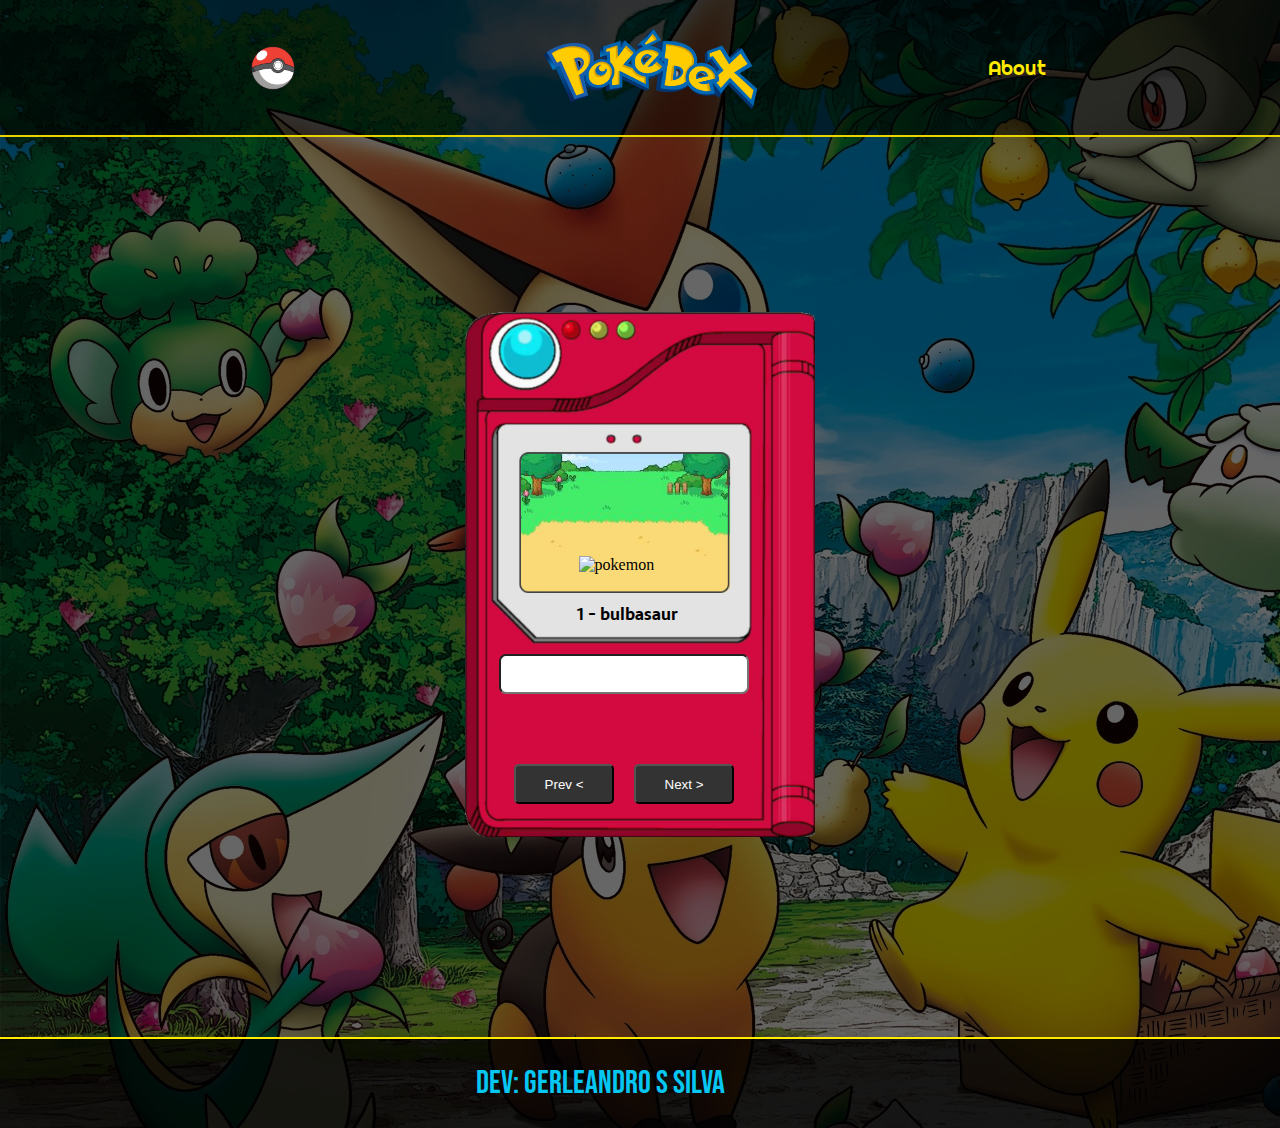
==== index.html @ b321f621 "PokeDex" ====
<!DOCTYPE html>
<html lang="en">
<head>
    <meta charset="UTF-8">
    <meta name="viewport" content="width=device-width, initial-scale=1.0">
    <title>PokeDex</title>
    <link rel="stylesheet" href="styles/style.css">
    <link rel="stylesheet" href="styles/media.css">
    <link rel="shortcut icon" href="assects/favicons/favicon-16x16.png" type="image/x-icon">
    <script src="https://kit.fontawesome.com/15a36c81ce.js" crossorigin="anonymous"></script>
</head>
<body>
    <header>
        <img class="logo" src="assects/images/adaptive-icon.webp" alt="logo">
        <img class="logo-title" src="assects/images/splash.webp"  alt="logo title">
    
        <ul>
            <li><a href="about.html">About</a></li>
        </ul>
    </header>
    <main>
        <div class="pokedex-box">
            <img id="pokeImage" class="pokemon-image" src="" alt="pokemon">
            <span id="pokeName"> 1 - bulbasaur</span>
            <input id="pokeSearch" type="text">
            <div class="btn-box">
                <button id="prevBtn" class="btn">Prev <</button>
                <button id="nextBtn" class="btn">Next ></button>
            </div>
        </div>
        
    </main>
    <footer>
        <p class="paragrath-footer">Dev: Gerleandro S Silva </p>
        <a class="link-footer" href="https://github.com/Gerleandro/"><i class="fa-brands fa-github"></i></a> 
        <a class="link-footer" href="https://www.linkedin.com/in/gerleandro-s-silva-hard"><i class="fa-brands fa-linkedin-in"></i></a>
        <a class="link-footer" href="https://www.instagram.com/gerleandro_silva"><i class="fa-brands fa-instagram"></i></a>
    </footer>
</body>
</html>
---- styles/style.css ----
@import url('https://fonts.googleapis.com/css2?family=Bebas+Neue&family=Poppins:wght@100;200;300;400;500;600&family=Righteous&family=Sarala:wght@400;700&display=swap');
@import url("./reset.css");
@import url("./about.css");
@import url("./root.css");

    /* font-family: 'Poppins', sans-serif; talvez */
    /* font-family: 'Righteous', sans-serif; talvez */
    /* font-family: 'Sarala', sans-serif; nornal */
    /* font-family: 'Bebas Neue', sans-serif;  boa maiscula*/


body {
    background-image: url('../assects/images/background.webp');
    background-repeat: no-repeat;
    width: 100vw;
    height: 100vh;
    overflow-x: hidden;
}

li a {
    color: var(--pokeCor5);
    font-family: 'Righteous', sans-serif; 
    font-size: 20px;
    -webkit-text-stroke-color: red 2px solid;
}
li a:hover {
    transform: scale(1.1);
    transition: .4s;
    color: var(--pokeCor4);

}

header {
    background: #000000ce;
    display: flex;
    flex-direction: row;
    justify-content: space-evenly;
    align-items: center;
    padding: 1em;
    border-bottom: 2px solid var(--pokeCor4);
}

.logo {
    width:5em;


}
.logo:hover {
    animation: mymove 5s linear ;
}
@keyframes mymove {
    50% { translate: -25vw;}
    100% { translate: 100vw;}
    0% { transform: rotate(0deg);}
    100% {transform: rotate(360deg);}
}

.logo-title {
    width:15em;
}

main {
    display: flex;
    justify-content: center;
    align-items: center;
    background: #00000099;
    height:100vh;
    width:100vw;
}

.pokedex {
    width:25em;
}

.pokemon-image {
    margin-left: 7.1em;
    margin-bottom: 1.7em;
}

span {
    font-family: 'Sarala', sans-serif;
    font-size: 1em;
    font-weight: bold;
    color:#000;
    margin-bottom: 1.7em;
    margin-left: 7em;
}

.pokedex-box {
    background-image: url('/assects/images/pokedex.webp');
    background-size: 100%;
    background-repeat: no-repeat;
    width:350px;
    height:550px;
    display: flex;
    flex-direction: column;
    justify-content:end;
}

input {
    width:250px;
    height:40px;
    margin-bottom:3em;
    margin-left: 1.7em;
    border-radius: 7px;
    font-size: 20px;
    font-weight: bold;
    text-align: center;
    outline: none;
}

.btn-box {
    width:100%;
    display: flex;
    flex-direction: row;
    justify-content: center;
    margin-bottom: 3em;
    padding-right: 2em;
}
.btn {
    background: #333;
    width: 100px;
    height:40px;
    color:#fff;
    margin:10px;
    border-radius:5px;
}


.fa-github {
    margin: 10px;
    font-size: 2em;
    color: #ffffff;
}
.fa-linkedin-in {
    border-radius: 5px;
    width:35px;
    font-size: 2em;
    color: #ffffff;
    background: #126bc4;
    margin:10px;
}
.fa-instagram {
    margin:10px;
    width:35px;
    border-radius: 8px;
    font-size: 2em;
    color:#ffffff;
    background:linear-gradient(30deg, #fcc108,#ff081b,#d80db5);
}
.fa-linkedin-in:hover, .fa-github:hover, .fa-codepen:hover, .fa-instagram:hover {
    transform: scale(1.2);
    transition:.4s;
}

footer {
    display: flex;
    flex-direction: row;
    justify-content: center;
    align-items: center;
    background-color: #000000e9;
    color:var(--pokeCor1);
    height: 5.7em;
    text-align: center;
    border-top: 2px solid var(--pokeCor5);
    font-family: 'Bebas Neue', sans-serif;
}
.paragrath-footer {
    font-size: 2em;
    margin-right: 20px;
}
---- styles/media.css ----
@media screen and (max-width: 530px )  {
    .logo-title {
        display: none;
    }
    .pokedex-about {
        display: none;
    }

    .paragrath-footer {
        font-size: 1.5em;
    }
}
@media screen and (max-width: 430px ) {
    .paragrath-footer {
        font-size: 1em;
    }
}
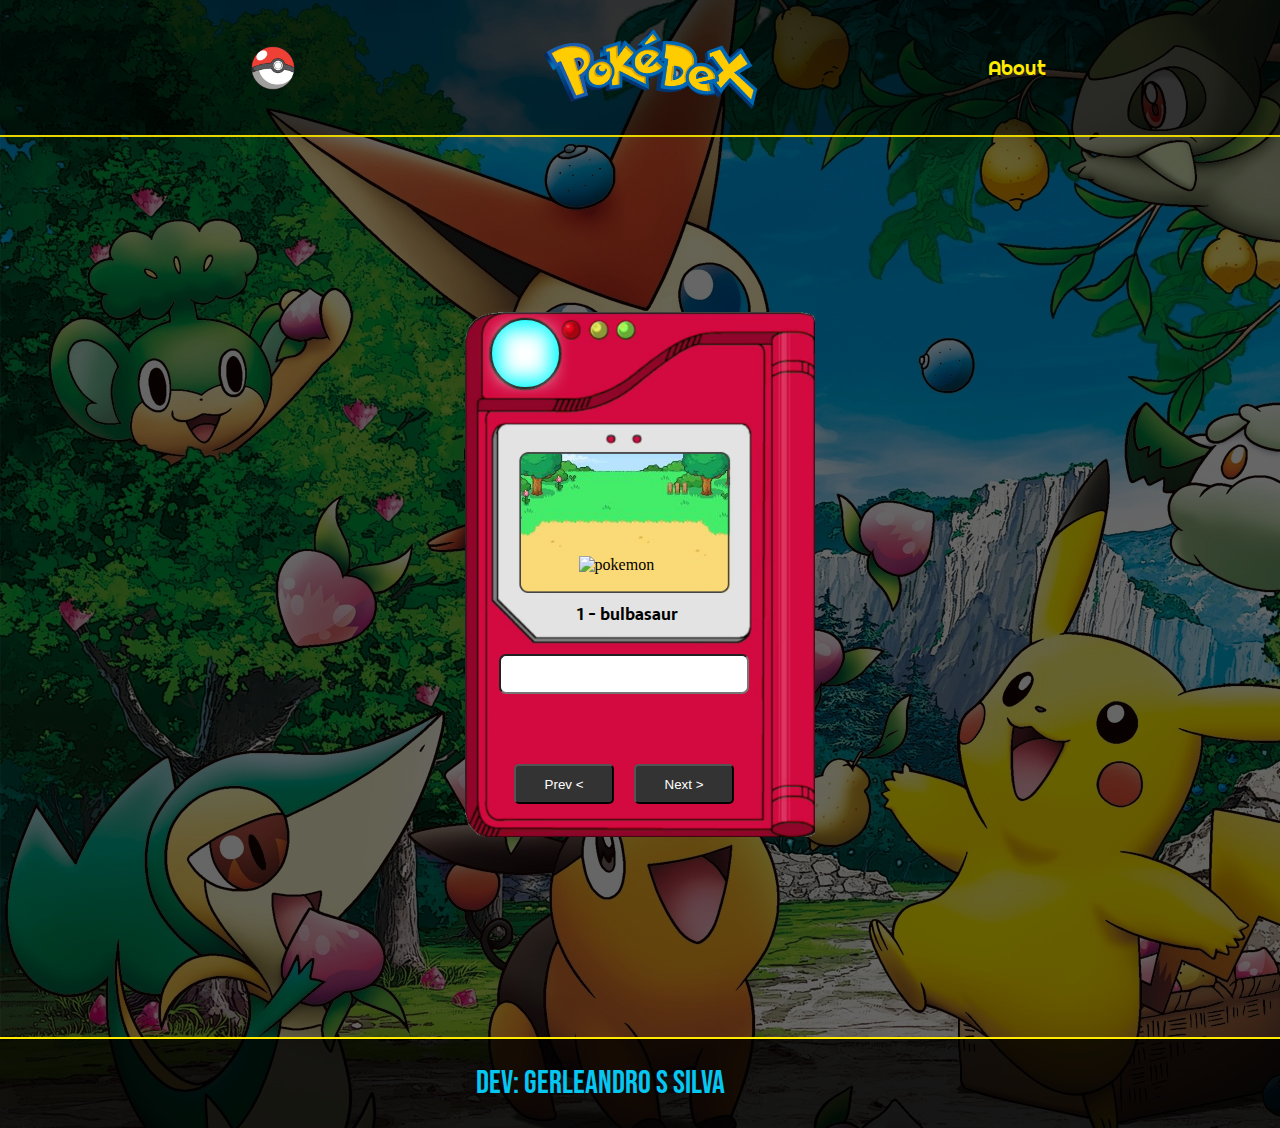
==== commit b20e94d2: "Pokedex" ====
--- a/index.html
+++ b/index.html
@@ -20,6 +20,7 @@
     </header>
     <main>
         <div class="pokedex-box">
+            <div class="pokeLoad" id="pokeLoad"><div class="efect"></div></div>
             <img id="pokeImage" class="pokemon-image" src="" alt="pokemon">
             <span id="pokeName"> 1 - bulbasaur</span>
             <input id="pokeSearch" type="text">
@@ -36,5 +37,6 @@
         <a class="link-footer" href="https://www.linkedin.com/in/gerleandro-s-silva-hard"><i class="fa-brands fa-linkedin-in"></i></a>
         <a class="link-footer" href="https://www.instagram.com/gerleandro_silva"><i class="fa-brands fa-instagram"></i></a>
     </footer>
+    <script src="./apps/script.js"></script>
 </body>
 </html>--- a/styles/style.css
+++ b/styles/style.css
@@ -41,18 +41,28 @@
 }
 
 .logo {
-    width:5em;
-
-
-}
-.logo:hover {
-    animation: mymove 5s linear ;
-}
+    width: 5em;
+    /* animation: none; */
+    animation: none;
+}
+
+.mymove {
+    animation: mymove 5s linear;
+}
+
+.myrotate {
+    animation: myrotate 5s linear;
+}
+
+@keyframes myrotate {
+    0% { transform: rotate(0deg); }
+    100% { transform: rotate(360deg); }
+}
+
 @keyframes mymove {
-    50% { translate: -25vw;}
-    100% { translate: 100vw;}
-    0% { transform: rotate(0deg);}
-    100% {transform: rotate(360deg);}
+    0% { transform: translateX(0) rotate(0deg); }
+    50% { transform: translateX(-25vw) rotate(180deg); }
+    100% { transform: translateX(100vw) rotate(360deg); }
 }
 
 .logo-title {
@@ -95,6 +105,31 @@
     display: flex;
     flex-direction: column;
     justify-content:end;
+}
+.pokeLoad {
+    display: flex;
+    align-items: center;
+    justify-content: center;
+    background-color: #00fbff;
+    width:71px;
+    height:71px;
+    margin-left:1.55em;
+    margin-bottom: 10.4em;
+    border-radius:50%;
+    border: 2px solid #000;
+    animation: pokeRasengan 2s linear infinite;
+}
+.efect {
+    height:0px;
+    width:0px;
+    border-radius: 50%;
+    box-shadow: 0px 0px 20px 25px #ffffff;
+
+}
+
+@keyframes pokeRasengan {
+    0% {transform: rotate(0deg);}
+    100% {transform: rotate(360deg);}
 }
 
 input {
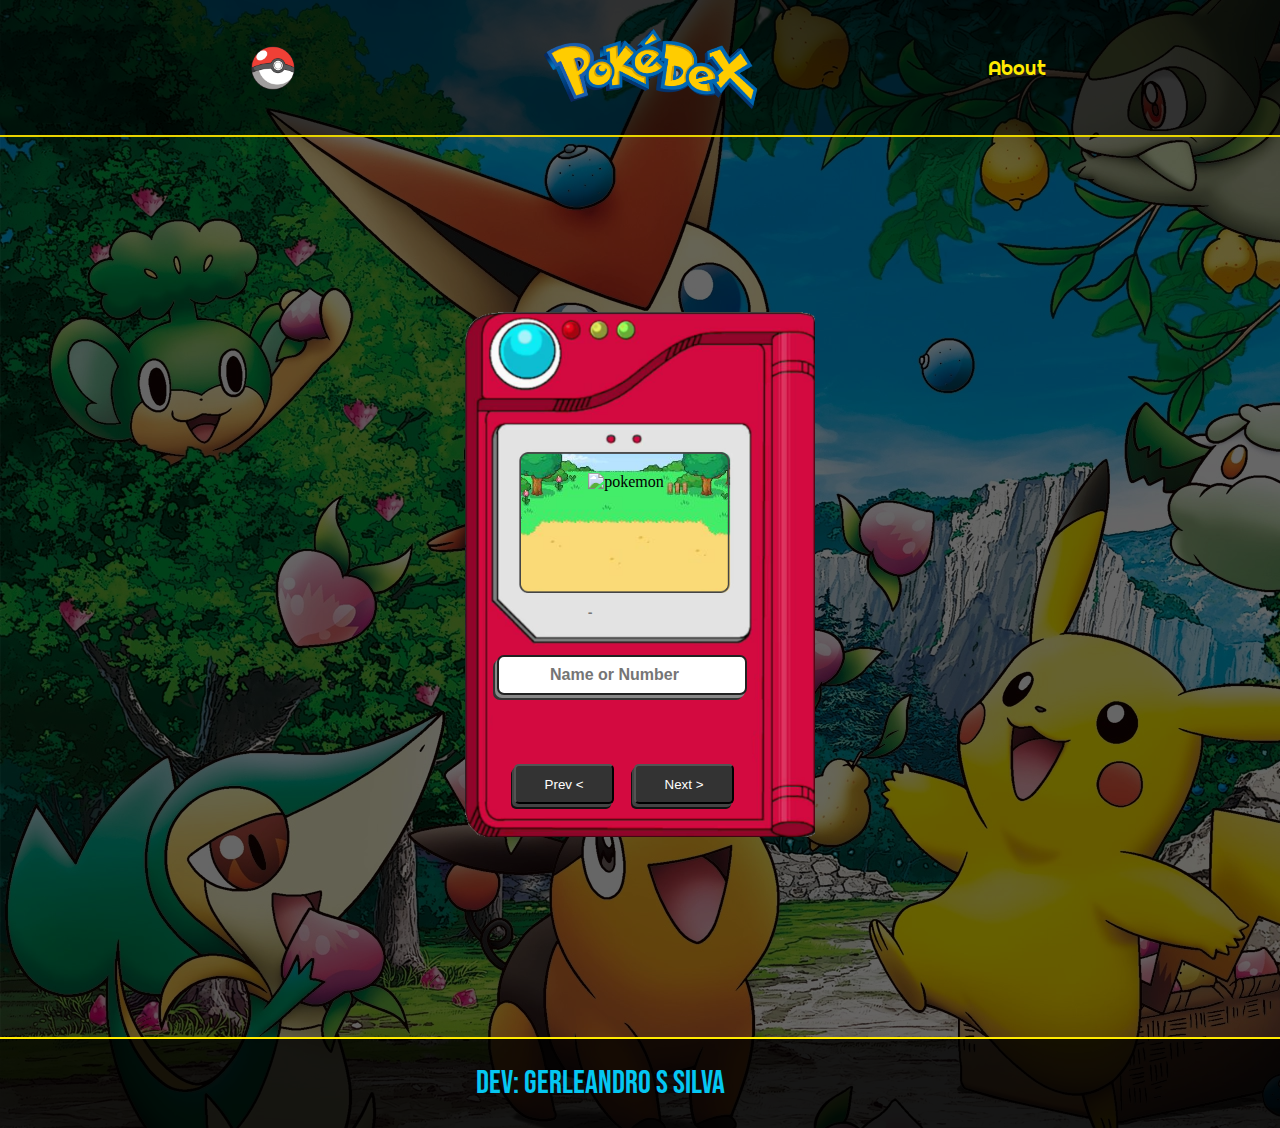
==== commit 13def411: "pokedex" ====
--- a/index.html
+++ b/index.html
@@ -20,10 +20,14 @@
     </header>
     <main>
         <div class="pokedex-box">
-            <div class="pokeLoad" id="pokeLoad"><div class="efect"></div></div>
-            <img id="pokeImage" class="pokemon-image" src="" alt="pokemon">
-            <span id="pokeName"> 1 - bulbasaur</span>
-            <input id="pokeSearch" type="text">
+            <img id="pokeImg" src="" alt="pokemon" class="pokeImage">
+            <div class="pokemon-data">
+                <span class="pokemon-number" id="pokeNum"></span> -
+                <span class="pokemon-name" id="pokeName"></span>
+            </div>
+            <form class="form">
+                <input type="search" class="input-search" placeholder="Name or Number" required>
+            </form>
             <div class="btn-box">
                 <button id="prevBtn" class="btn">Prev <</button>
                 <button id="nextBtn" class="btn">Next ></button>
@@ -37,6 +41,7 @@
         <a class="link-footer" href="https://www.linkedin.com/in/gerleandro-s-silva-hard"><i class="fa-brands fa-linkedin-in"></i></a>
         <a class="link-footer" href="https://www.instagram.com/gerleandro_silva"><i class="fa-brands fa-instagram"></i></a>
     </footer>
+    <script src="apps/effectPokeball.js"></script>
     <script src="./apps/script.js"></script>
 </body>
 </html>--- a/styles/style.css
+++ b/styles/style.css
@@ -82,22 +82,35 @@
     width:25em;
 }
 
-.pokemon-image {
-    margin-left: 7.1em;
-    margin-bottom: 1.7em;
+.pokeImage {
+    width:100px;
+    height:100px;
+    margin-left: 7.7em;
+    margin-bottom: 1.5em;
+}
+
+.pokemon-data {
+    margin-left:7.7em;
+    margin-bottom:1.7em;
+    font-family: 'Bebas Neue', sans-serif;
+    color:#777;
+}
+
+.pokemon-number {
+    color:#777;
+    font-family: 'Bebas Neue', sans-serif;
 }
 
 span {
     font-family: 'Sarala', sans-serif;
-    font-size: 1em;
+    font-size: 1.2em;
     font-weight: bold;
-    color:#000;
-    margin-bottom: 1.7em;
-    margin-left: 7em;
+    color:#444;
+    text-transform: capitalize;
 }
 
 .pokedex-box {
-    background-image: url('/assects/images/pokedex.webp');
+    background-image: url('../assects/images/pokedex.webp');
     background-size: 100%;
     background-repeat: no-repeat;
     width:350px;
@@ -106,42 +119,19 @@
     flex-direction: column;
     justify-content:end;
 }
-.pokeLoad {
-    display: flex;
-    align-items: center;
-    justify-content: center;
-    background-color: #00fbff;
-    width:71px;
-    height:71px;
-    margin-left:1.55em;
-    margin-bottom: 10.4em;
-    border-radius:50%;
-    border: 2px solid #000;
-    animation: pokeRasengan 2s linear infinite;
-}
-.efect {
-    height:0px;
-    width:0px;
-    border-radius: 50%;
-    box-shadow: 0px 0px 20px 25px #ffffff;
 
-}
-
-@keyframes pokeRasengan {
-    0% {transform: rotate(0deg);}
-    100% {transform: rotate(360deg);}
-}
-
-input {
+.input-search {
     width:250px;
     height:40px;
-    margin-bottom:3em;
-    margin-left: 1.7em;
+    margin-bottom:3.7em;
+    margin-left: 2em;
     border-radius: 7px;
-    font-size: 20px;
+    border:2px solid #222;
+    font-size: 1em;
     font-weight: bold;
     text-align: center;
     outline: none;
+    box-shadow: -2px 3px 0 #888, -4px 5px 0 #333;
 }
 
 .btn-box {
@@ -159,6 +149,9 @@
     color:#fff;
     margin:10px;
     border-radius:5px;
+    box-shadow: -2px 3px 0 #444, -3px 5px 0 #111;
+    outline: none;
+    border:2px currentColor #222;
 }
 
 
